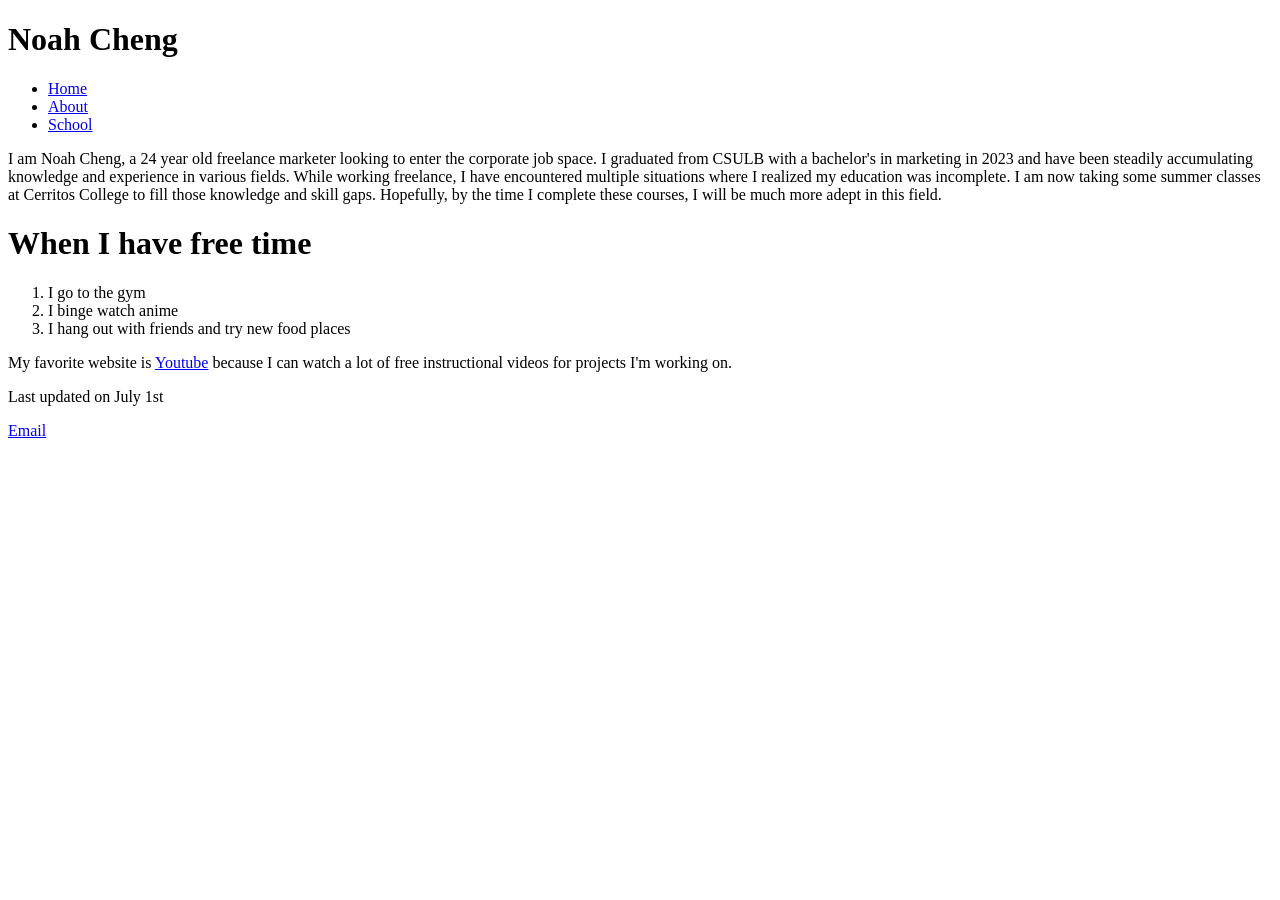
==== index.html @ 2e8ec013 "Add files via upload For Project 1-2" ====
<!doctype html>
<html lang = "en">
<head>
<meta charset="utf-8">
<meta name= "keywords"
	  content="Noah, Cheng, marketing, gym, anime, food">
<title>Noah Cheng</title>
</head>

<body>
	<h1>Noah Cheng</h1>
	<nav>
		<ul> 
			<li><a href="index.html">Home</a></li>
			<li><a href="about.html">About</a></li>
			<li><a href="school.html">School</a></li>
		</ul>
	</nav>
	
	<p> I am Noah Cheng, a 24 year old freelance marketer looking to enter the corporate job space.  I graduated from CSULB with a bachelor's in marketing in 2023 and have been steadily accumulating knowledge and experience in various fields.  While working freelance, I have encountered multiple situations where I realized my education was incomplete.  I am now taking some summer classes at Cerritos College to fill those knowledge and skill gaps.  Hopefully, by the time I complete these courses, I will be much more adept in this field.</p>
	
	<h1> When I have free time</h1>
	<ol> 
		<li>I go to the gym</li>
		<li>I binge watch anime</li>
		<li>I hang out with friends and try new food places</li>
	</ol>
	<p> 
		My favorite website is <a href= "http://youtube.com">Youtube</a> because I can watch a lot of free instructional videos for projects I'm working on.
	</p>
	<footer>
	<p>Last updated on July 1st</p>
	<p><a href="mailto:cerritoscollege.example@gmail.com">Email</a></p>
	</footer>
	
</body>
</html>
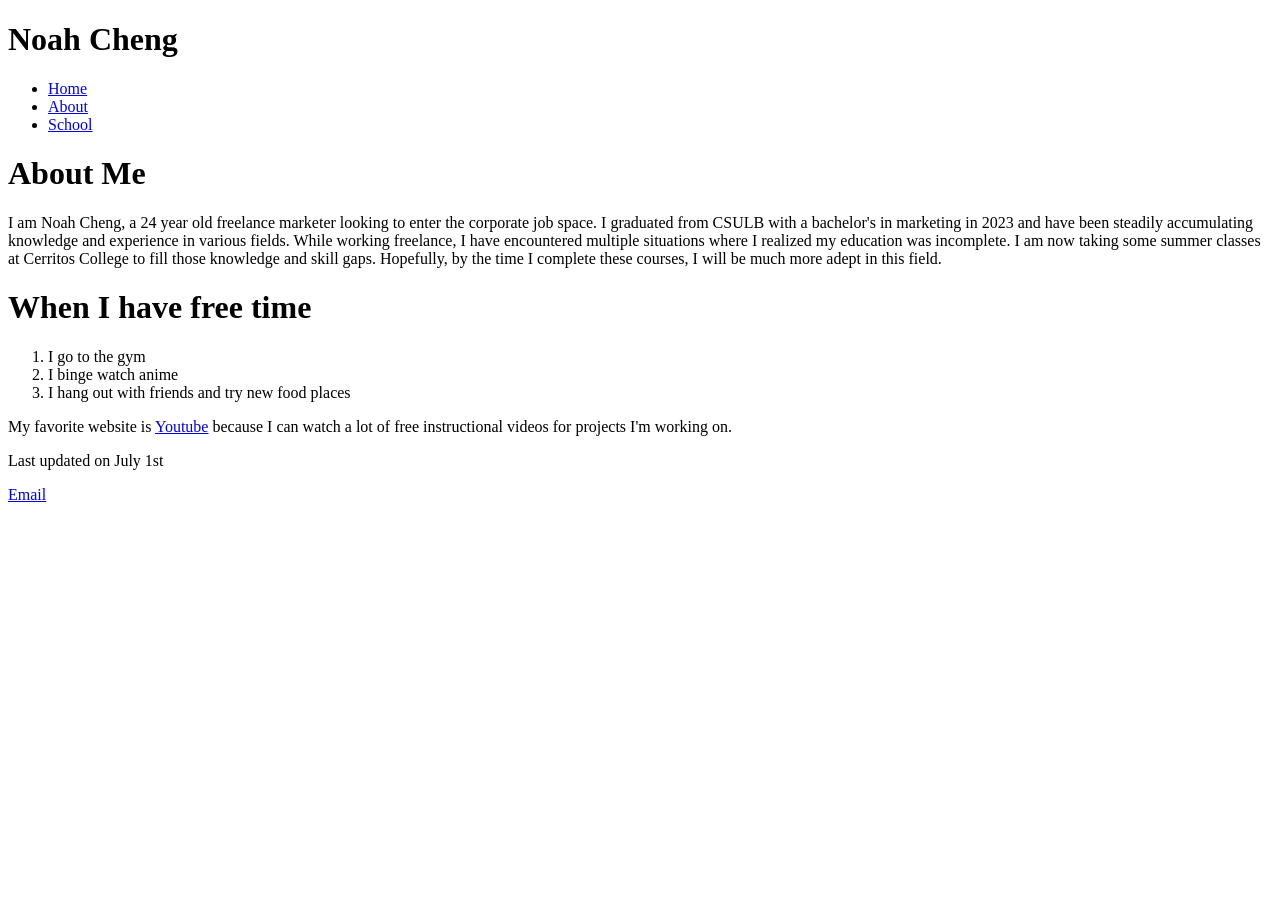
==== commit 081a7aad: "Update index.html" ====
--- a/index.html
+++ b/index.html
@@ -16,7 +16,8 @@
 			<li><a href="school.html">School</a></li>
 		</ul>
 	</nav>
-	
+
+	<h1>About Me</h1>
 	<p> I am Noah Cheng, a 24 year old freelance marketer looking to enter the corporate job space.  I graduated from CSULB with a bachelor's in marketing in 2023 and have been steadily accumulating knowledge and experience in various fields.  While working freelance, I have encountered multiple situations where I realized my education was incomplete.  I am now taking some summer classes at Cerritos College to fill those knowledge and skill gaps.  Hopefully, by the time I complete these courses, I will be much more adept in this field.</p>
 	
 	<h1> When I have free time</h1>
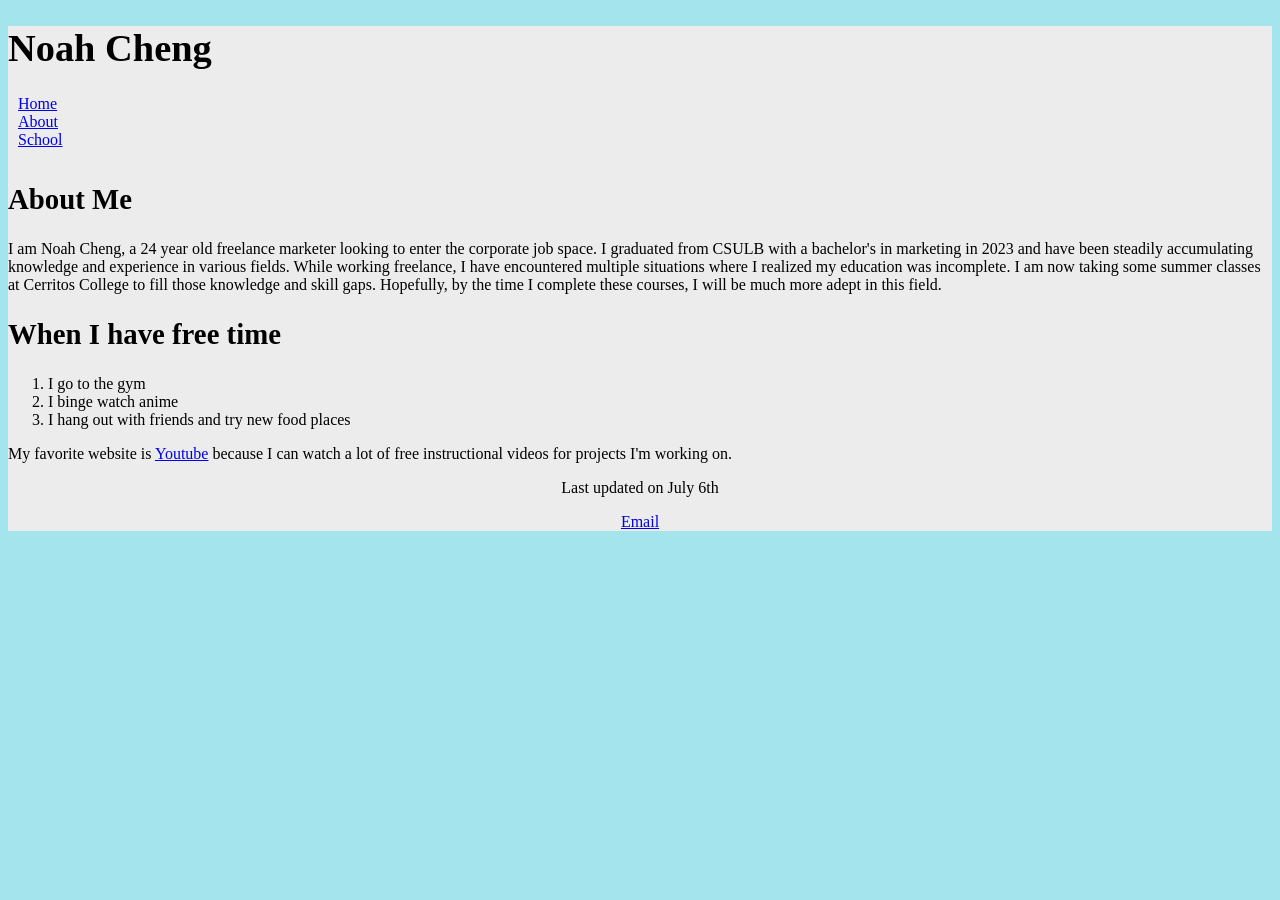
==== commit 5854aa38: "Add files via upload" ====
--- a/index.html
+++ b/index.html
@@ -4,6 +4,7 @@
 <meta charset="utf-8">
 <meta name= "keywords"
 	  content="Noah, Cheng, marketing, gym, anime, food">
+<link href="main.css" rel= "stylesheet">
 <title>Noah Cheng</title>
 </head>
 
@@ -16,11 +17,12 @@
 			<li><a href="school.html">School</a></li>
 		</ul>
 	</nav>
+	<section>
+	<h2>About Me</h2>
 
-	<h1>About Me</h1>
 	<p> I am Noah Cheng, a 24 year old freelance marketer looking to enter the corporate job space.  I graduated from CSULB with a bachelor's in marketing in 2023 and have been steadily accumulating knowledge and experience in various fields.  While working freelance, I have encountered multiple situations where I realized my education was incomplete.  I am now taking some summer classes at Cerritos College to fill those knowledge and skill gaps.  Hopefully, by the time I complete these courses, I will be much more adept in this field.</p>
 	
-	<h1> When I have free time</h1>
+	<h2> When I have free time</h2>
 	<ol> 
 		<li>I go to the gym</li>
 		<li>I binge watch anime</li>
@@ -29,8 +31,9 @@
 	<p> 
 		My favorite website is <a href= "http://youtube.com">Youtube</a> because I can watch a lot of free instructional videos for projects I'm working on.
 	</p>
+	</section>
 	<footer>
-	<p>Last updated on July 1st</p>
+	<p>Last updated on July 6th</p>
 	<p><a href="mailto:cerritoscollege.example@gmail.com">Email</a></p>
 	</footer>
 	
--- a/main.css
+++ b/main.css
@@ -0,0 +1,24 @@
+@charset "utf-8";
+/* CSS Document
+HTML and Body Styles*/
+html{background-color:hsla(187,68%,75%,0.85)}
+body{color:rgba(6,6,6,1.00);
+	background-color:#ECECEC;
+	font-size: 1em
+	}
+header {color: black}
+h1 {color: black; 
+	text-align: left;
+	font-size: 240%;
+	font-family:Cambria, "Hoefler Text", "Liberation Serif", Times, "Times New Roman", "serif";
+	}
+h2 {color: black; 
+	font-size: 180%;
+	font-family:Cambria, "Hoefler Text", "Liberation Serif", Times, "Times New Roman", "serif"
+	}
+nav ul{color: #0C2FD1;
+	padding-bottom:10px;
+	list-style-type: none;
+	padding-left: 10px;}
+section {color:black}
+footer {color: black ; text-align: center}
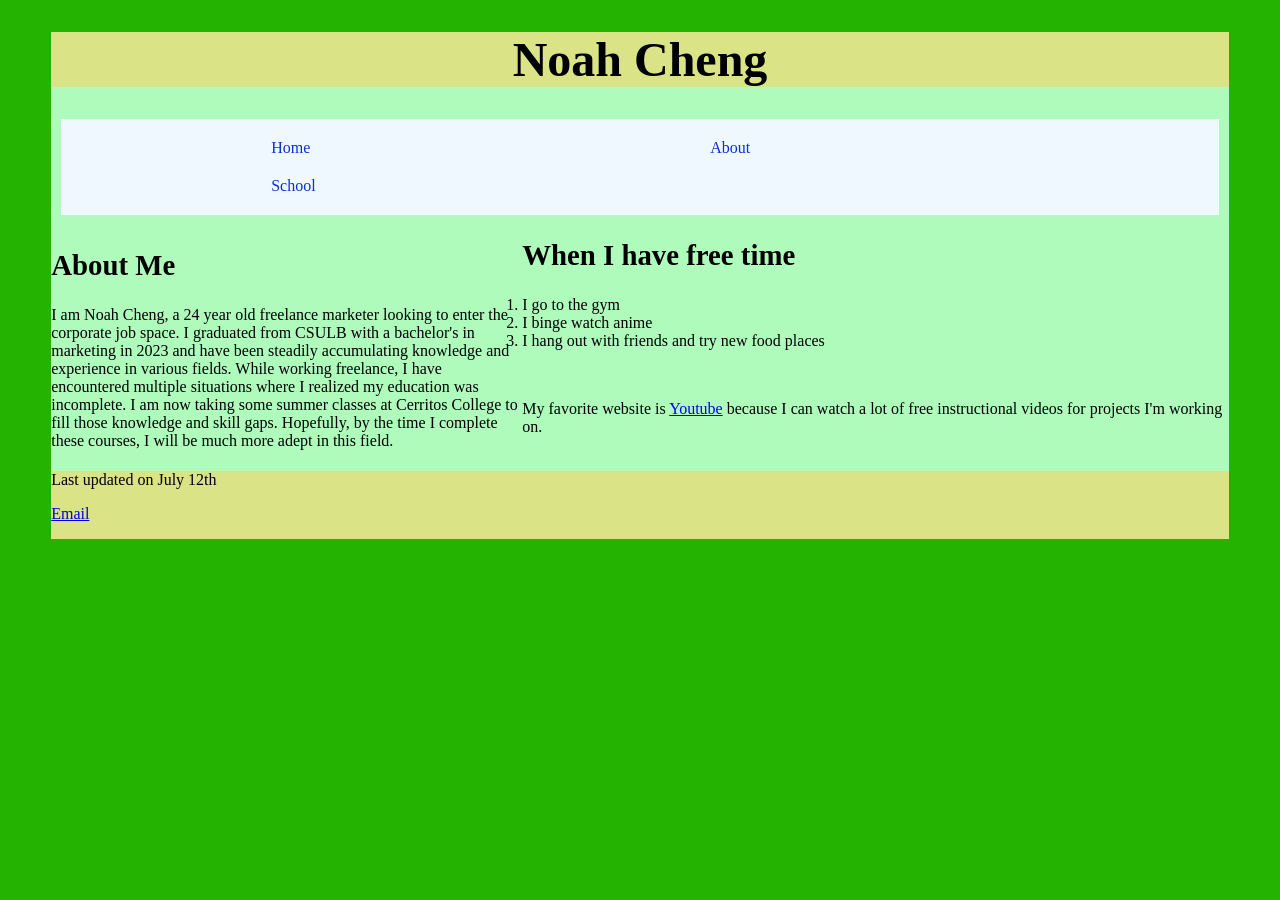
==== commit 1b6c7a85: "Add files via upload" ====
--- a/index.html
+++ b/index.html
@@ -1,11 +1,11 @@
 <!doctype html>
 <html lang = "en">
 <head>
-<meta charset="utf-8">
-<meta name= "keywords"
+	<meta charset="utf-8">
+	<meta name= "keywords"
 	  content="Noah, Cheng, marketing, gym, anime, food">
-<link href="main.css" rel= "stylesheet">
-<title>Noah Cheng</title>
+	<link href="main.css" rel= "stylesheet">
+	<title>Noah Cheng</title>
 </head>
 
 <body>
@@ -17,23 +17,26 @@
 			<li><a href="school.html">School</a></li>
 		</ul>
 	</nav>
-	<section>
+	<section id=leftcolumn>
 	<h2>About Me</h2>
 
 	<p> I am Noah Cheng, a 24 year old freelance marketer looking to enter the corporate job space.  I graduated from CSULB with a bachelor's in marketing in 2023 and have been steadily accumulating knowledge and experience in various fields.  While working freelance, I have encountered multiple situations where I realized my education was incomplete.  I am now taking some summer classes at Cerritos College to fill those knowledge and skill gaps.  Hopefully, by the time I complete these courses, I will be much more adept in this field.</p>
-	
+	</section>
+	<section>
 	<h2> When I have free time</h2>
 	<ol> 
 		<li>I go to the gym</li>
 		<li>I binge watch anime</li>
 		<li>I hang out with friends and try new food places</li>
 	</ol>
+		
+		<br>
 	<p> 
 		My favorite website is <a href= "http://youtube.com">Youtube</a> because I can watch a lot of free instructional videos for projects I'm working on.
 	</p>
 	</section>
 	<footer>
-	<p>Last updated on July 6th</p>
+	<p>Last updated on July 12th</p>
 	<p><a href="mailto:cerritoscollege.example@gmail.com">Email</a></p>
 	</footer>
 	
--- a/main.css
+++ b/main.css
@@ -1,24 +1,97 @@
 @charset "utf-8";
+
 /* CSS Document
 HTML and Body Styles*/
-html{background-color:hsla(187,68%,75%,0.85)}
+html{background-color:hsla(108,100%,35%,1.00)}
 body{color:rgba(6,6,6,1.00);
-	background-color:#ECECEC;
-	font-size: 1em
+	background-color:#AEFBBB;
+	font-size: 1em;
+	width: 92%;
+	margin-left:auto;
+	margin-right:auto;	
 	}
+
+
+/*header 1*/
 header {color: black}
-h1 {color: black; 
-	text-align: left;
-	font-size: 240%;
+h1 {color: black;
+	background-color:#DAE385;
+	text-align: center;
+	font-size: 300%;
+	font-family:cursive;
+	}
+
+/*header 2*/
+h2 {color: black; 
+	font-size: 180%;
 	font-family:Cambria, "Hoefler Text", "Liberation Serif", Times, "Times New Roman", "serif";
 	}
-h2 {color: black; 
-	font-size: 180%;
-	font-family:Cambria, "Hoefler Text", "Liberation Serif", Times, "Times New Roman", "serif"
-	}
+
+
+/* nav ul*/
 nav ul{color: #0C2FD1;
+	background-color:aliceblue;
 	padding-bottom:10px;
 	list-style-type: none;
-	padding-left: 10px;}
+	padding-left: 10px;
+}
+ul{
+	list-style-type:none;
+	margin:10px;
+	padding:10px;
+	overflow:hidden
+}
+ul li{
+	float: left;
+}
+ul li a{
+	display:block;
+	color: #0C2FD1;
+	text-align: left;
+	padding: 10px 200px;
+	text-decoration:none;
+}
+ul li a:hover{
+	background-color:#A6FCF8;
+}
+
+
+/*Section*/
 section {color:black}
-footer {color: black ; text-align: center}+section#leftcolumn{
+	clear:left;
+	float:left;
+	width:40%;
+}
+section#rightcolumn {
+	clear:right;
+	float:right;
+	overflow:auto;
+	width:40%;
+}
+section#rightcolumn::after{
+	clear:both;
+	content:"";
+	display:table;
+	margin: 1% 1% 1% 1%;
+}
+section#leftcolumn::after{
+	clear:both;
+	content:"";
+	display:table;
+	margin: 1% 1% 1% 1%;
+}
+
+body>footer::after{
+	clear:both;
+	content:"";
+	display:table;
+}
+
+
+/*footer*/
+footer {
+	color: black;
+	clear:left;
+	background-color:#DAE385;
+	}
